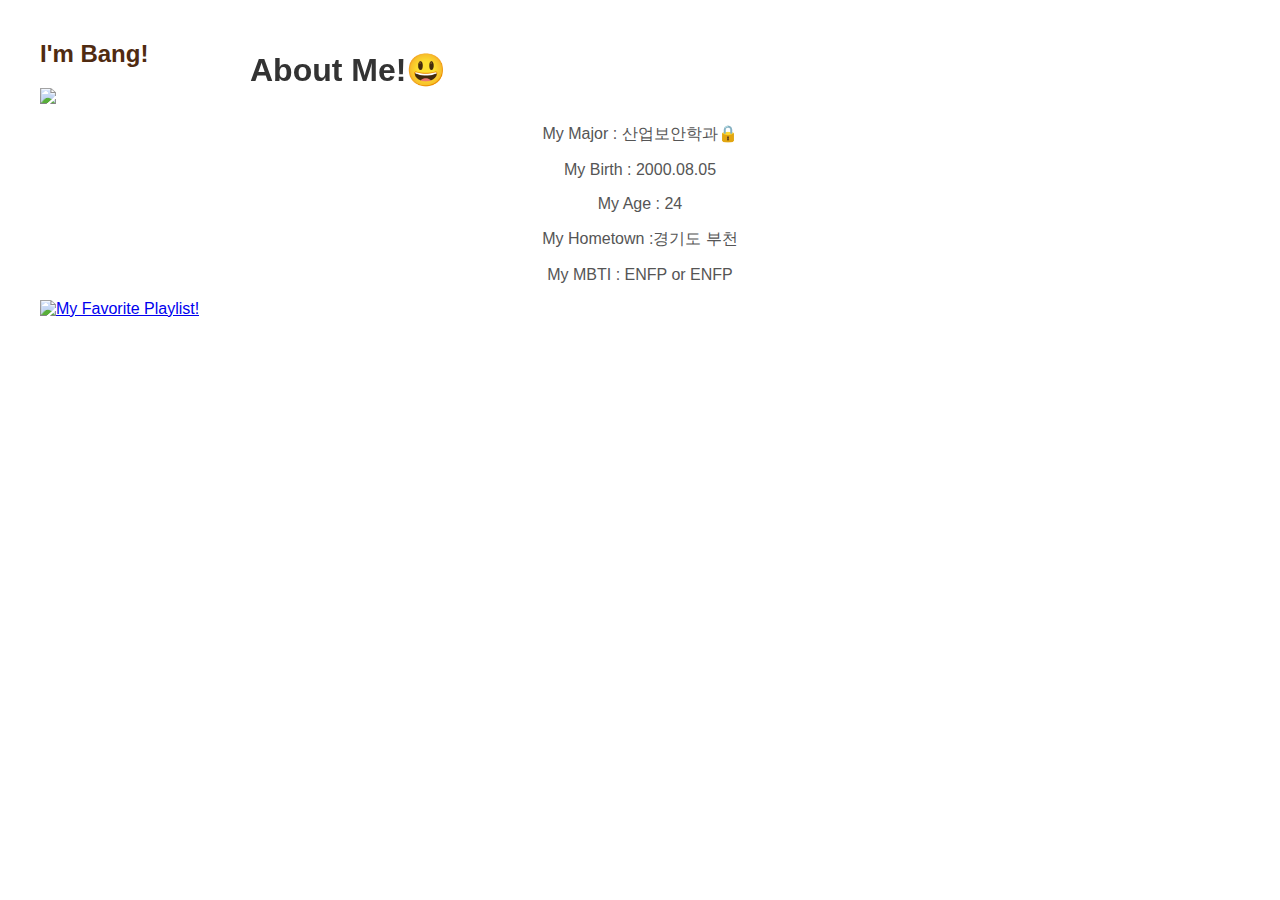
==== index.html @ 93a3337b "Update index.html" ====
<!DOCTYPE html>
<html lang="ko">
<head>
  <link rel="stylesheet" type="text/css"href ="style.css">
  <title>Bang!</title>
   <style>
    body {
      font-family: Arial, sans-serif;
      margin: 40px;
    }

    h1 {
      color: #333333;
    }

    p {
      color: #555555;
    }
  </style>
</head>
<body>
  <h2>
    I'm Bang!
  </h2>
  
  <a href="[https://g.co/kgs/gPv56g]">
  <h1 align="center">About Me!😃 </h1>
    </a>
  
  <img src="[image1.jpg]" alt=" " width="100" height="100">
  
  <p align="center">My Major : 산업보안학과🔒</p>
  <p align="center">My Birth : 2000.08.05
  <p align="center">My Age : 24</p>
  <p align="center">My Hometown :경기도 부천</p>
  <p align="center">My MBTI : ENFP or ENFP</p>
  
  <a href="[https://youtu.be/EgJd_c0aB_g]">
  <img src="[youtube.png]" alt="My Favorite Playlist!" width="50" height="50">
    </a>
  
</body>
</html>
---- style.css ----
body{
    background-image:url("smlile.jpg");
    background-position-y: -20%;
    background-size:180px;
    
}
h2{
    color:rgb(80, 43, 17)
}

h1{
    position:fixed;
    left: 250px;
    top: 30px;
}
h3{
    position:fixed;
    left: 545px;
    top: 300px;  
}
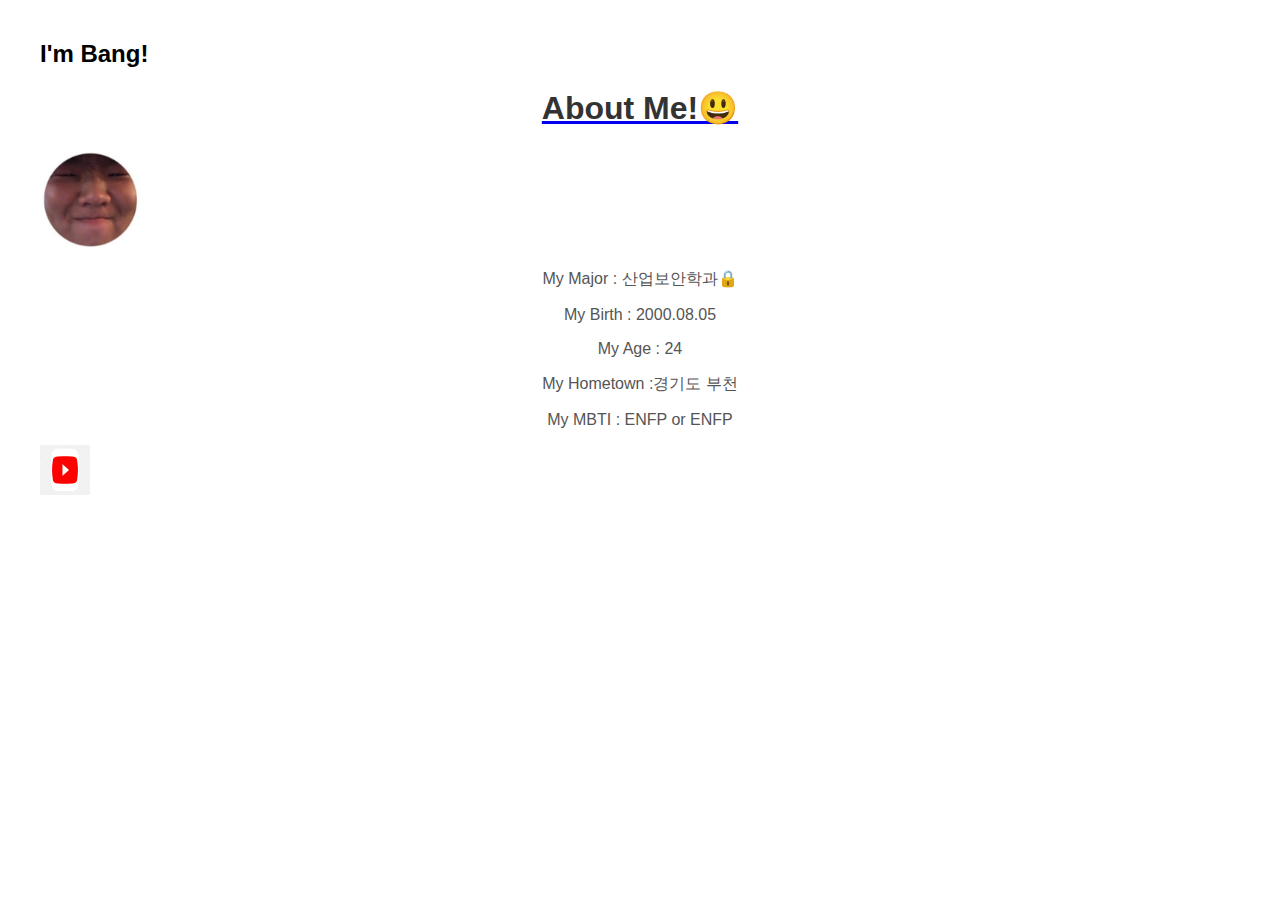
==== commit 41eb16e4: "Update index.html" ====
--- a/index.html
+++ b/index.html
@@ -27,7 +27,7 @@
   <h1 align="center">About Me!😃 </h1>
     </a>
   
-  <img src="[image1.jpg]" alt=" " width="100" height="100">
+  <img src="image1.jpg" alt=" " width="100" height="100">
   
   <p align="center">My Major : 산업보안학과🔒</p>
   <p align="center">My Birth : 2000.08.05
@@ -36,7 +36,7 @@
   <p align="center">My MBTI : ENFP or ENFP</p>
   
   <a href="[https://youtu.be/EgJd_c0aB_g]">
-  <img src="[youtube.png]" alt="My Favorite Playlist!" width="50" height="50">
+  <img src="youtube.png" alt="My Favorite Playlist!" width="50" height="50">
     </a>
   
 </body>
--- a/style.css
+++ b/style.css
@@ -4,17 +4,3 @@
     background-size:180px;
     
 }
-h2{
-    color:rgb(80, 43, 17)
-}
-
-h1{
-    position:fixed;
-    left: 250px;
-    top: 30px;
-}
-h3{
-    position:fixed;
-    left: 545px;
-    top: 300px;  
-}
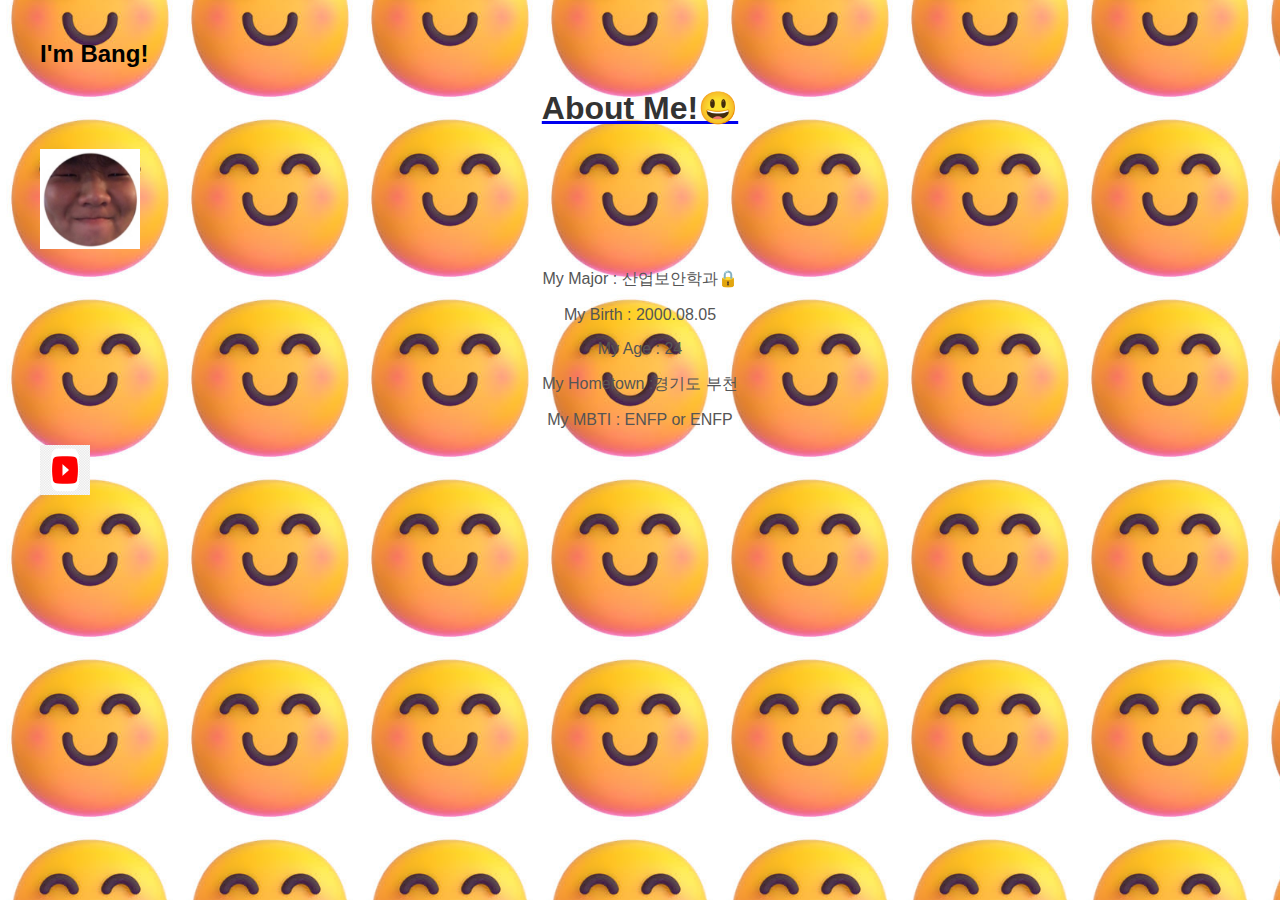
==== commit 4fad14a6: "Update index.html" ====
--- a/index.html
+++ b/index.html
@@ -22,7 +22,8 @@
   <h2>
     I'm Bang!
   </h2>
-  
+  <table class="my-table" align="center">
+        <tbody>
   <a href="[https://g.co/kgs/gPv56g]">
   <h1 align="center">About Me!😃 </h1>
     </a>
@@ -34,6 +35,8 @@
   <p align="center">My Age : 24</p>
   <p align="center">My Hometown :경기도 부천</p>
   <p align="center">My MBTI : ENFP or ENFP</p>
+</tbody>
+</table>
   
   <a href="[https://youtu.be/EgJd_c0aB_g]">
   <img src="youtube.png" alt="My Favorite Playlist!" width="50" height="50">
--- a/style.css
+++ b/style.css
@@ -1,6 +1,18 @@
 body{
-    background-image:url("smlile.jpg");
+    background-image:url("smile.jpg");
     background-position-y: -20%;
     background-size:180px;
     
 }
+
+my-table {
+    background-color: #ffebb5;
+    border-radius: 16px;
+    box-shadow: inset 0 0 8px #deb13a;
+    border-collapse: separate #deb13a;
+    border: 1px solid #ffebb5;
+}
+  
+  .my-table th, .my-table td {
+    padding: 5px;
+}
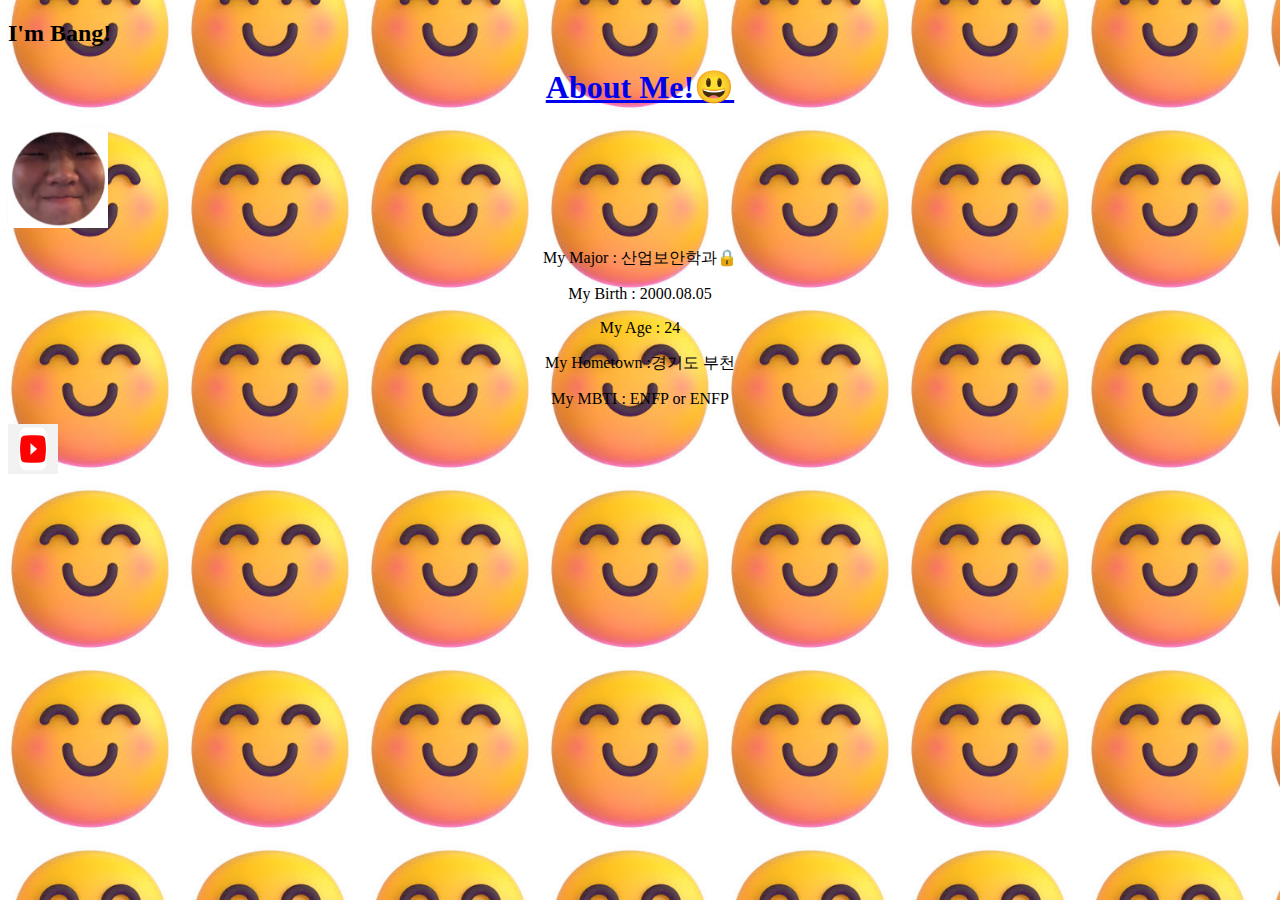
==== commit 83b536e7: "Update index.html" ====
--- a/index.html
+++ b/index.html
@@ -3,20 +3,7 @@
 <head>
   <link rel="stylesheet" type="text/css"href ="style.css">
   <title>Bang!</title>
-   <style>
-    body {
-      font-family: Arial, sans-serif;
-      margin: 40px;
-    }
-
-    h1 {
-      color: #333333;
-    }
-
-    p {
-      color: #555555;
-    }
-  </style>
+   
 </head>
 <body>
   <h2>
--- a/style.css
+++ b/style.css
@@ -6,11 +6,12 @@
 }
 
 my-table {
-    background-color: #ffebb5;
+    background-color: #ffffff;
     border-radius: 16px;
-    box-shadow: inset 0 0 8px #deb13a;
-    border-collapse: separate #deb13a;
-    border: 1px solid #ffebb5;
+    box-shadow: inset 0 0 8px #E6E6E6;
+    border-collapse: separate #E6E6E6;
+    border: 1px solid #ffffff;
+    position:fixed;
 }
   
   .my-table th, .my-table td {
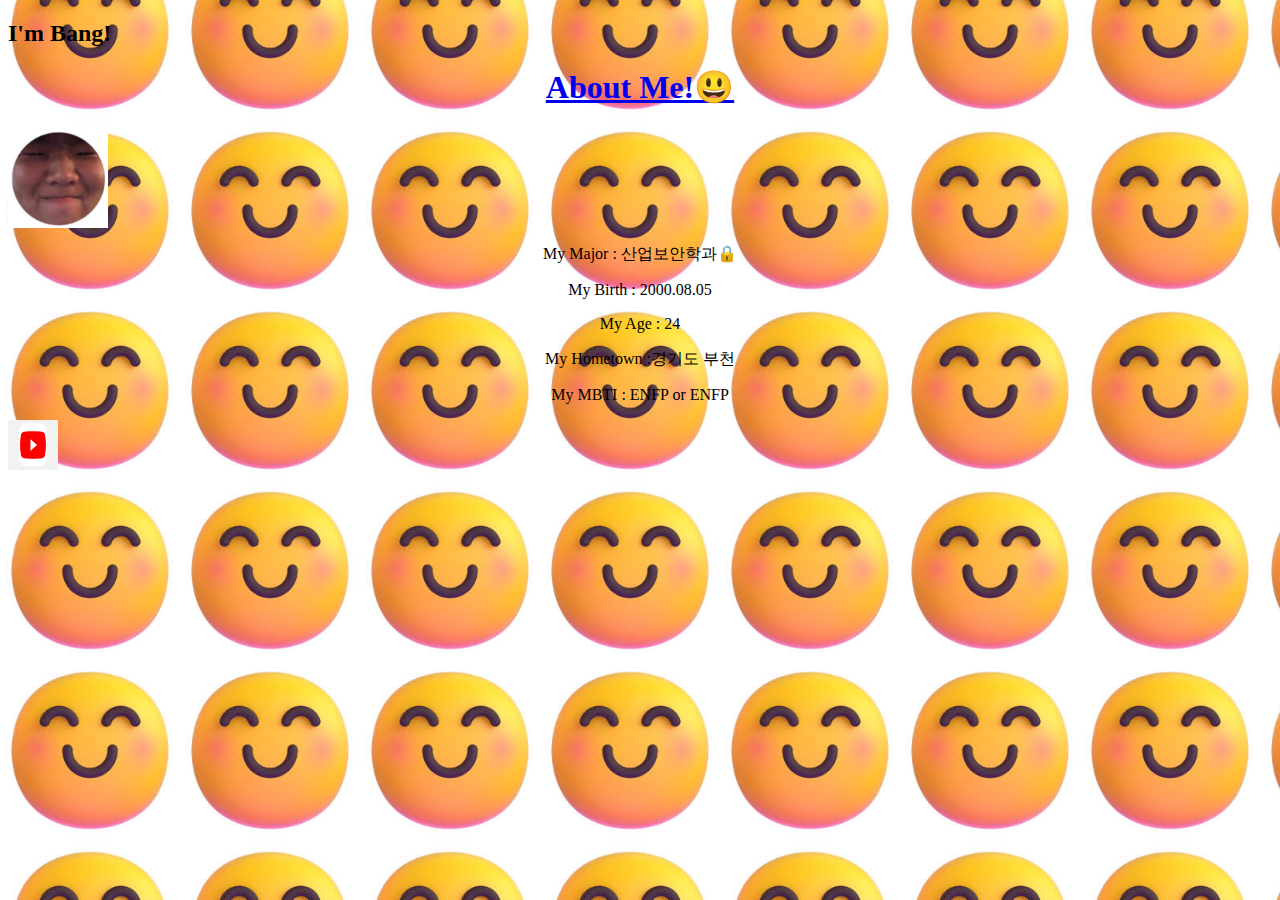
==== commit 45869a91: "Update index.html" ====
--- a/index.html
+++ b/index.html
@@ -9,24 +9,21 @@
   <h2>
     I'm Bang!
   </h2>
-  <table class="my-table" align="center">
-        <tbody>
+ 
   <a href="[https://g.co/kgs/gPv56g]">
   <h1 align="center">About Me!😃 </h1>
     </a>
   
-  <img src="image1.jpg" alt=" " width="100" height="100">
+  <img align="center" src="image1.jpg" alt=" " width="100" height="100">
   
   <p align="center">My Major : 산업보안학과🔒</p>
-  <p align="center">My Birth : 2000.08.05
+  <p align="center">My Birth : 2000.08.05</p>
   <p align="center">My Age : 24</p>
   <p align="center">My Hometown :경기도 부천</p>
   <p align="center">My MBTI : ENFP or ENFP</p>
-</tbody>
-</table>
   
   <a href="[https://youtu.be/EgJd_c0aB_g]">
-  <img src="youtube.png" alt="My Favorite Playlist!" width="50" height="50">
+  <img align="center" src="youtube.png" alt="My Favorite Playlist!" width="50" height="50">
     </a>
   
 </body>
--- a/style.css
+++ b/style.css
@@ -4,16 +4,3 @@
     background-size:180px;
     
 }
-
-my-table {
-    background-color: #ffffff;
-    border-radius: 16px;
-    box-shadow: inset 0 0 8px #E6E6E6;
-    border-collapse: separate #E6E6E6;
-    border: 1px solid #ffffff;
-    position:fixed;
-}
-  
-  .my-table th, .my-table td {
-    padding: 5px;
-}
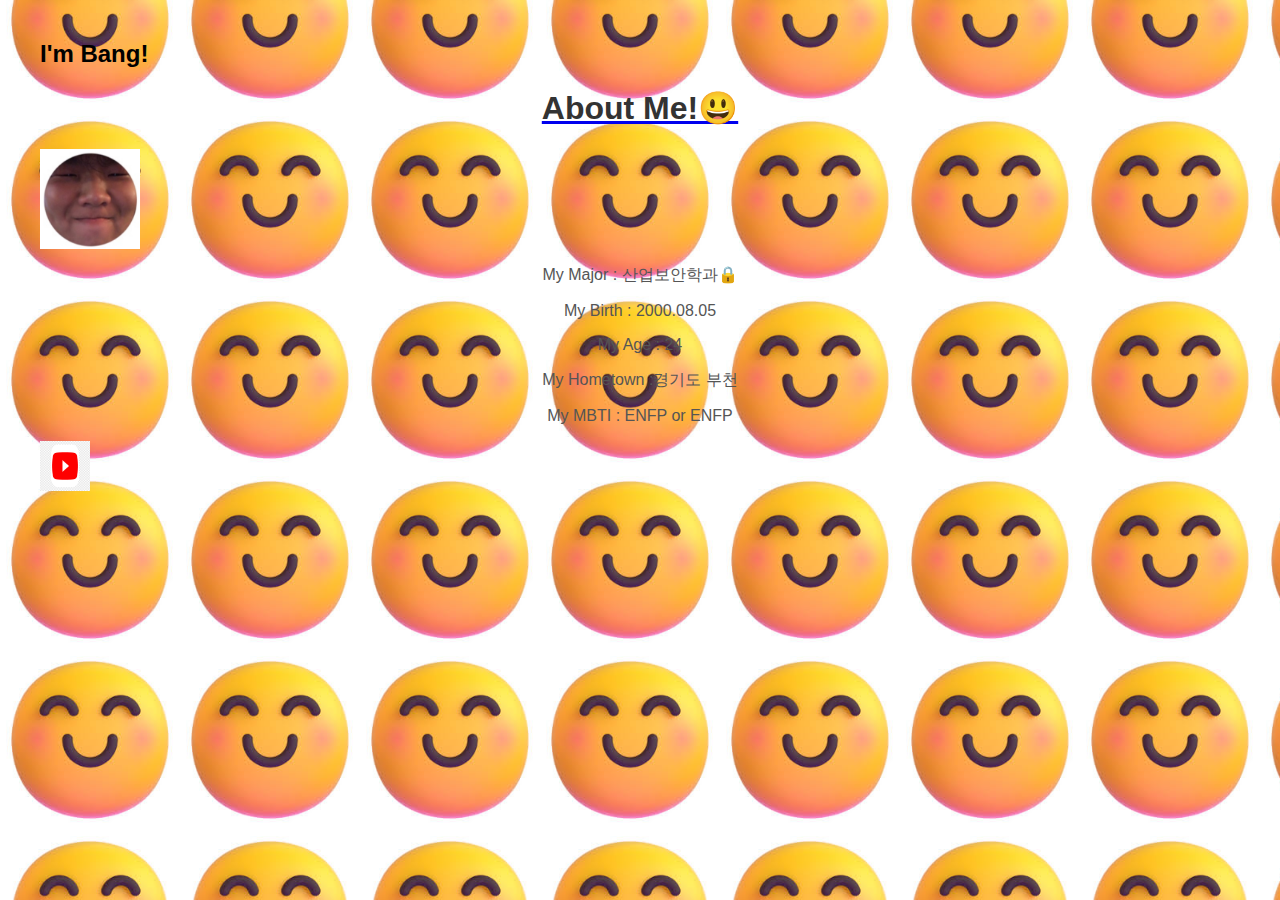
==== commit 096717b9: "Update index.html" ====
--- a/index.html
+++ b/index.html
@@ -3,7 +3,20 @@
 <head>
   <link rel="stylesheet" type="text/css"href ="style.css">
   <title>Bang!</title>
-   
+   <style>
+    body {
+      font-family: Arial, sans-serif;
+      margin: 40px;
+    }
+
+    h1 {
+      color: #333333;
+    }
+
+    p {
+      color: #555555;
+    }
+  </style>
 </head>
 <body>
   <h2>
